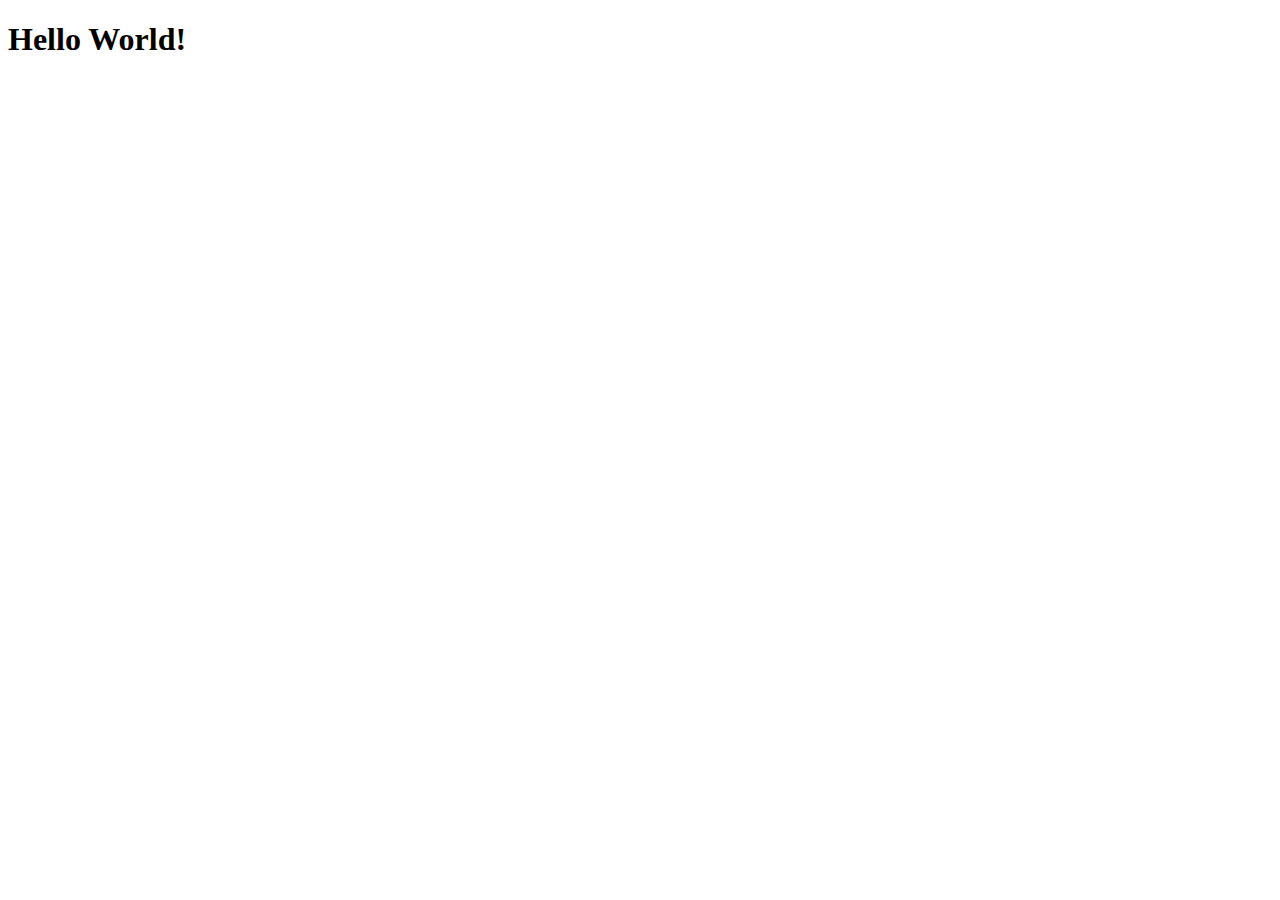
==== index.html @ c3a4f3bd "first step" ====
<!DOCTYPE html>
<html lang="en">
<head>
    <meta charset="UTF-8">
    <meta http-equiv="X-UA-Compatible" content="IE=edge">
    <meta name="viewport" content="width=device-width, initial-scale=1.0">
    <title>Document</title>
</head>
<body>
    <h1>Hello World!</h1>
</body>
</html>
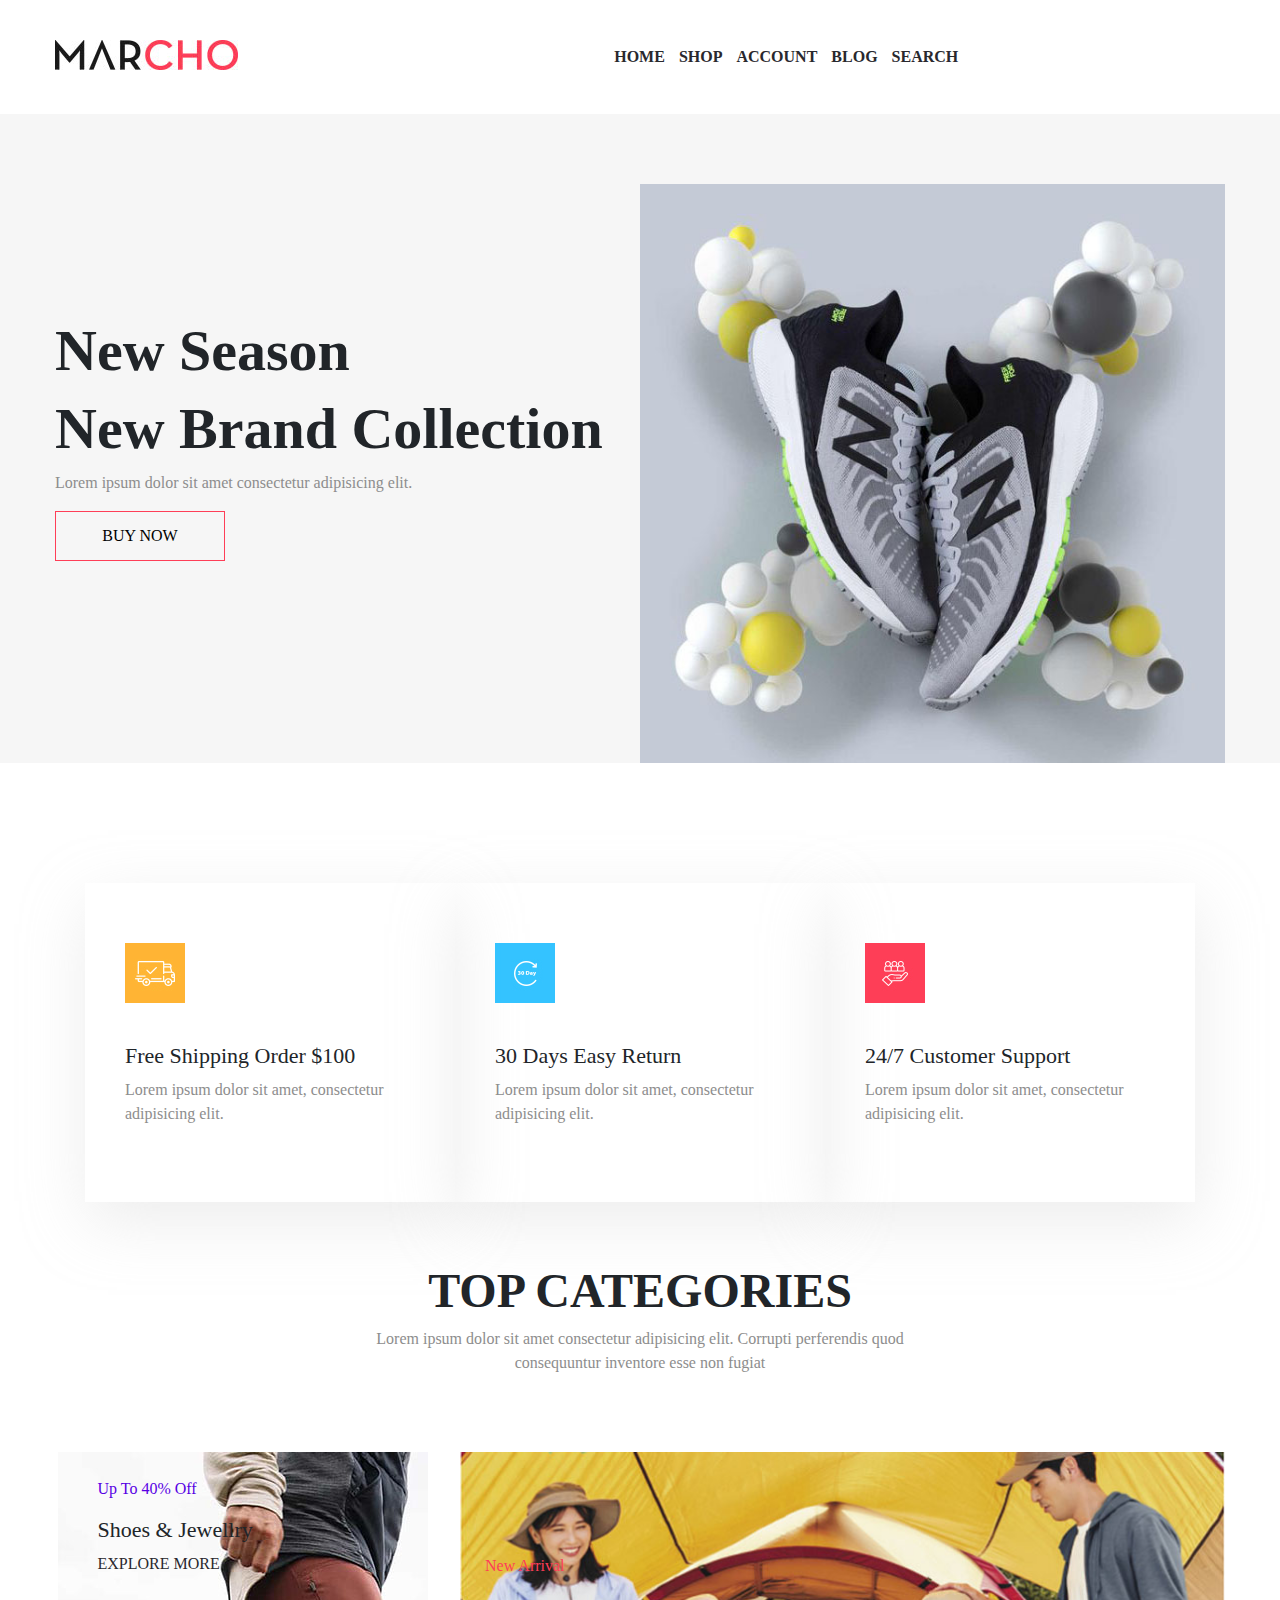
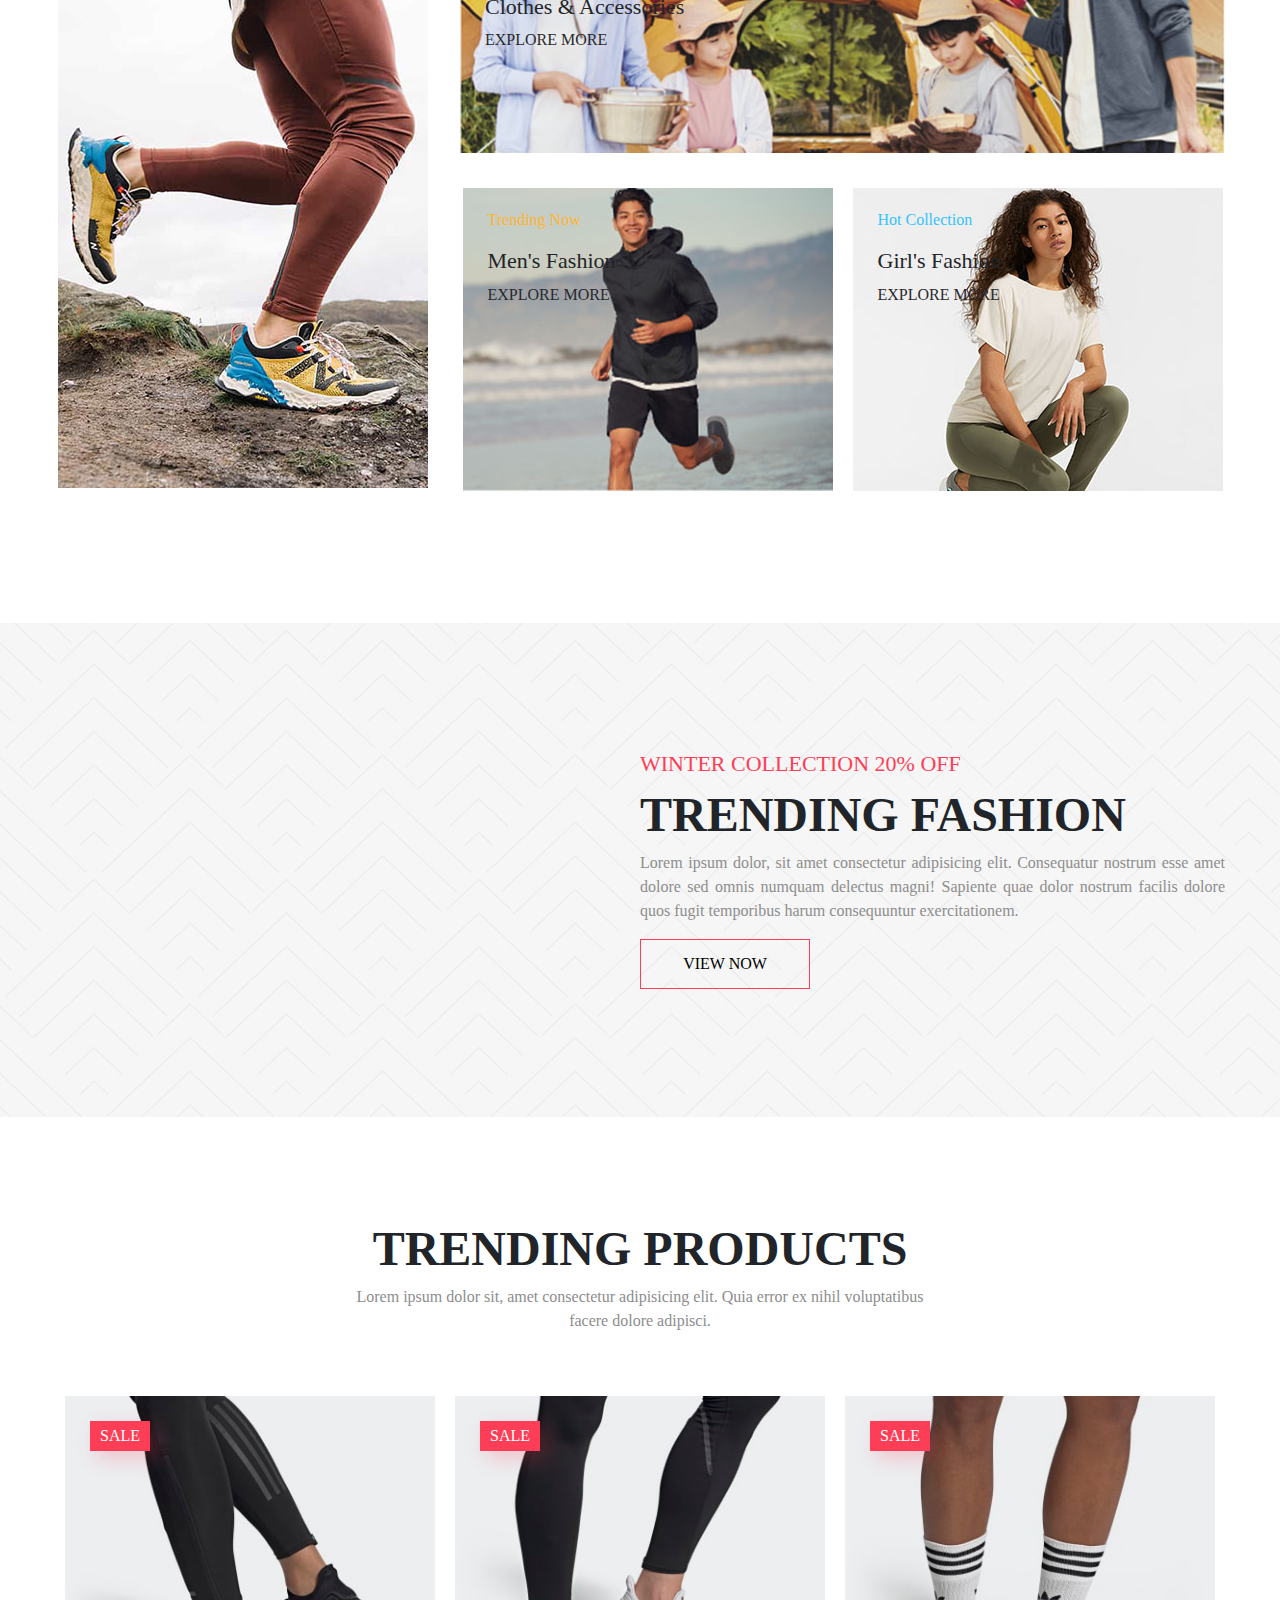
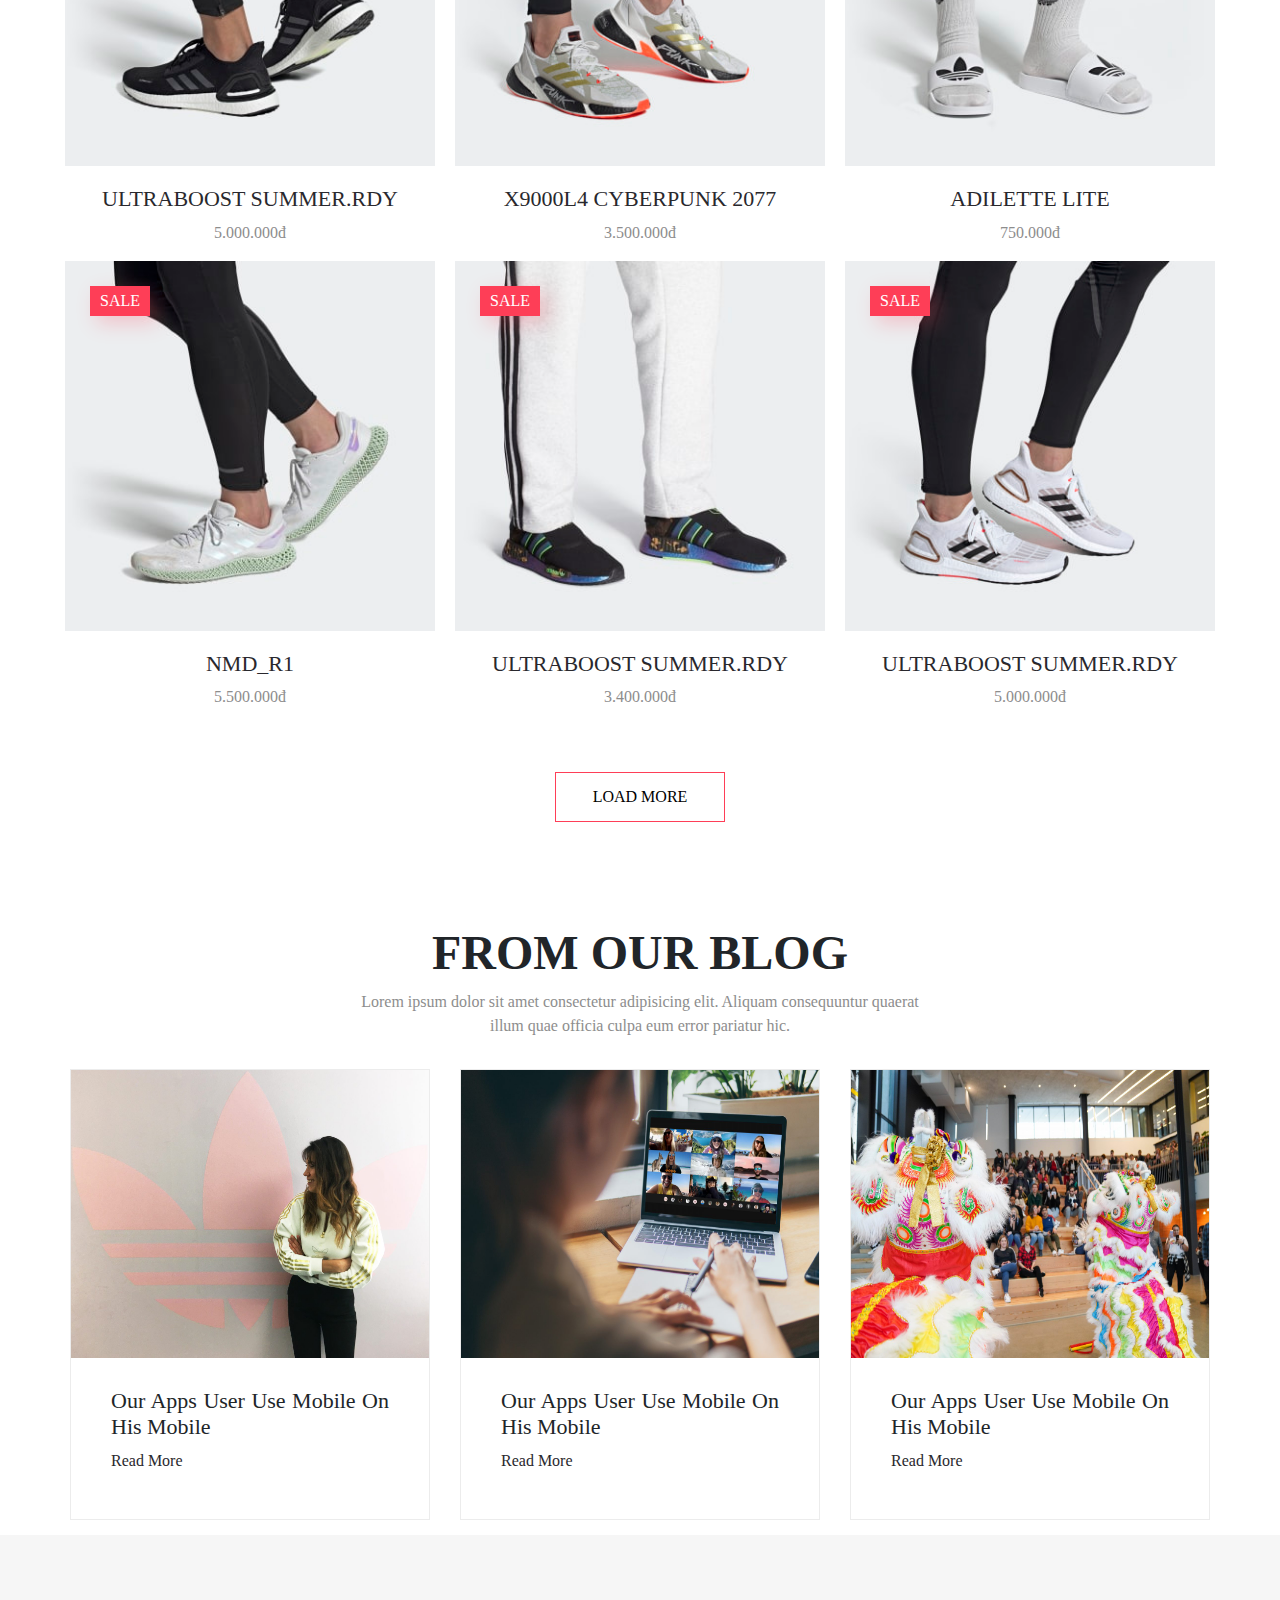
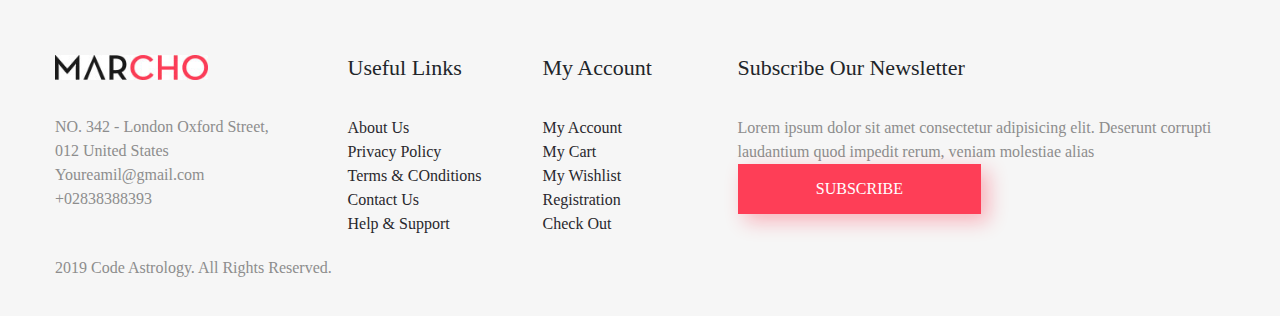
==== commit c3c78975: "change in <head>" ====
--- a/index.html
+++ b/index.html
@@ -4,9 +4,329 @@
     <meta charset="UTF-8">
     <meta http-equiv="X-UA-Compatible" content="IE=edge">
     <meta name="viewport" content="width=device-width, initial-scale=1.0">
-    <title>Document</title>
+    <meta name="description" content="Phân phối các thương hiệu giày lớn trên thế giới Adidas Nike Newe Balance Puma ">
+    <meta name="keywords" content="sneaker Adidas Nike Puma New Balance Reebok Ultraboost">
+    <link rel="stylesheet" href="css/bootstrap.min.css">
+    <link rel="stylesheet" href="css/project4.css">
+    <link rel="stylesheet" href="fonts/fontas5/css/all.min.css">
+    <link rel="stylesheet" href="fonts/flaticon/flaticon.css">
+    <title>MARCHO</title>
 </head>
 <body>
-    <h1>Hello World!</h1>
+    <div id="wrapper">
+
+        <header>
+            <div class="container">
+                <div class="row">
+                    <div class="col-md-3">
+                        <a href="./Project4.html"><img src="./images/logo.jpg" alt=""></a>
+                    </div>
+                    <div class="col-md-9">
+                        <ul>
+                            <li><a href="./Project4.html">HOME</a></li>
+                            <li><a href="./shop-page.html">SHOP</a></li>
+                            <li><a href="./Login.html">ACCOUNT</a></li>
+                            <li><a href="./blog-page.html">BLOG</a></li>
+                            <li><a href="./404.html">SEARCH</a></li>
+                        </ul>
+                    </div>
+                </div>
+            </div>
+        </header>
+
+        <section id="banner">
+            <div class="container">
+                <div class="row align-items-center">
+                    <div class="banner-text col-lg-6">
+                        <h1>New Season</h1>
+                        <h1>New Brand Collection</h1>
+                        <p>Lorem ipsum dolor sit amet consectetur adipisicing elit.</p>
+                        <a href="./404.html"><button class="banner-btn">BUY NOW</button></a>
+                    </div>
+                    <div class="banner-img align-items-end col-lg-6">
+                        <img src="./images/banner/new-balance.jpg" max-width="633px" alt="A new arrival sneaker of New Balance">
+                    </div>
+                </div>
+            </div>
+        </section>
+
+        <section id="categories">
+            <div class="container">
+                <div class="row justify-content-center">
+                    <div class="services col-md-6 col-lg-4">
+                        <div>
+                            <img src="./images/categories/shipping.jpg" alt="">
+                        </div>
+                        <div>
+                            <h3>Free Shipping Order $100</h3>
+                            <p>Lorem ipsum dolor sit amet, consectetur adipisicing elit.</p>
+                        </div>
+                    </div>
+                    <div class="services col-md-6 col-lg-4">
+                        <div>
+                            <img src="./images/categories/return.jpg" alt="">
+                        </div>
+                        <div>
+                            <h3>30 Days Easy Return</h3>
+                            <p>Lorem ipsum dolor sit amet, consectetur adipisicing elit.</p>
+                        </div>
+                    </div>
+                    <div class="services col-md-6 col-lg-4">
+                        <div>
+                            <img src="./images/categories/support.jpg" alt="">
+                        </div>
+                        <div>
+                            <h3>24/7 Customer Support</h3>
+                            <p>Lorem ipsum dolor sit amet, consectetur adipisicing elit.</p>
+                        </div>
+                    </div>
+                </div>
+                <div class="cate-desc row justify-content-center">
+                    <div class="col-lg-6 text-center">
+                        <h2>TOP CATEGORIES</h2>
+                        <p>Lorem ipsum dolor sit amet consectetur adipisicing elit. Corrupti perferendis quod consequuntur inventore esse non fugiat</p>
+                    </div>
+                </div>
+                <div class="row">
+                    <div class="col-lg-4 text-center">
+                        <div class="vertical-rectangle">
+                            <img src="./images/categories/shoes.jpg" alt="">
+                            <div class="text">
+                                <p>Up To 40% Off</p>
+                                <h3>Shoes & Jewellry</h3>
+                                <a href="./404.html">EXPLORE MORE</a>
+                            </div>
+                        </div>
+                    </div>
+                    <div class="col-lg-8">
+                        <div class="row">
+                            <div class="col text-center">
+                                <div class="horizontal-rectangle">
+                                    <img src="./images/categories/clothes.jpg" alt="">
+                                    <div class="text">
+                                        <p>New Arrival</p>
+                                        <h3>Clothes & Accessories</h3>
+                                        <a href="./404.html">EXPLORE MORE</a>
+                                    </div>
+                                </div>
+                            </div>
+                        </div>
+                        <div class="row">
+                            <div class="col-md-6 text-center">
+                                <div class="left-square">
+                                    <img src="./images/categories/men.jpg" alt="">
+                                    <div class="text">
+                                        <p>Trending Now</p>
+                                        <h3>Men's Fashion</h3>
+                                        <a href="./404.html">EXPLORE MORE</a>
+                                    </div>
+                                </div>
+                            </div>
+                            <div class="col-md-6 text-center">
+                                <div class="right-square">
+                                    <img src="./images/categories/women.jpg" alt="">
+                                    <div class="text">
+                                        <p>Hot Collection</p>
+                                        <h3>Girl's Fashion</h3>
+                                        <a href="#">EXPLORE MORE</a>
+                                    </div>
+                                </div>
+                            </div>
+                        </div>
+                    </div>
+                </div>
+            </div>
+        </section>
+
+        <section id="video">
+            <div class="container">
+                <div class="row">
+                    <div class="col-md-6">
+                        <iframe src="https://www.youtube-nocookie.com/embed/p4mdrzzewgc" title="YouTube video player" frameborder="0" allow="accelerometer; autoplay; clipboard-write; encrypted-media; gyroscope; picture-in-picture" allowfullscreen></iframe>
+                    </div>
+                    <div class="col-md-6">
+                        <h3>WINTER COLLECTION 20% OFF</h3>
+                        <h2>TRENDING FASHION</h2>
+                        <p>Lorem ipsum dolor, sit amet consectetur adipisicing elit. Consequatur nostrum esse amet dolore sed omnis numquam delectus magni! Sapiente quae dolor nostrum facilis dolore quos fugit temporibus harum consequuntur exercitationem.</p>
+                        <a href="./404.html"><button>VIEW NOW</button></a>
+                    </div>
+                </div>
+            </div>
+        </section>
+
+        <section id="products">
+            <div class="container">
+                <div class="row justify-content-center">
+                    <div class="col-md-8 col-lg-6 text-center">
+                        <h2>TRENDING PRODUCTS</h2>
+                        <p>Lorem ipsum dolor sit, amet consectetur adipisicing elit. Quia error ex nihil voluptatibus facere dolore adipisci.</p>
+                    </div>
+                </div>
+                <div class="main-products row justify-content-center">
+                    <div class="col-md-6 col-xl-4 text-center">
+                        <div class="product-img">
+                            <img src="./images/products/product-1.jpg" alt="">
+                            <div class="sale">SALE</div>
+                        </div>
+                        <div class="product-name">
+                            <a href="./404.html"><h3>ULTRABOOST SUMMER.RDY</h3></a>
+                            <p>5.000.000đ</p>      
+                        </div>
+                    </div>
+                    <div class="col-md-6 col-xl-4 text-center">
+                        <div class="product-img">
+                            <img src="./images/products/product-2.jpg" alt="">
+                            <div class="sale">SALE</div>
+                        </div>
+                        <div class="product-name">
+                            <a href="./404.html"><h3>X9000L4 CYBERPUNK 2077</h3></a>
+                            <p>3.500.000đ</p>      
+                        </div>
+                    </div>
+                    <div class="col-md-6 col-xl-4 text-center">
+                        <div class="product-img">
+                            <img src="./images/products/product-3.jpg" alt="">
+                            <div class="sale">SALE</div>
+                        </div>
+                        <div class="product-name">
+                            <a href="./404.html"><h3>ADILETTE LITE</h3></a>
+                            <p>750.000đ</p>      
+                        </div>
+                    </div>
+                    <div class="col-md-6 col-xl-4 text-center">
+                        <div class="product-img">
+                            <img src="./images/products/product-4.jpg" alt="">
+                            <div class="sale">SALE</div>
+                        </div>
+                        <div class="product-name">
+                            <a href="./404.html"><h3>NMD_R1</h3></a>
+                            <p>5.500.000đ</p>      
+                        </div>
+                    </div>
+                    <div class="col-md-6 col-xl-4 text-center">
+                        <div class="product-img">
+                            <img src="./images/products/product-5.jpg" alt="">
+                            <div class="sale">SALE</div>
+                        </div>
+                        <div class="product-name">
+                            <a href="./404.html"><h3>ULTRABOOST SUMMER.RDY</h3></a>
+                            <p>3.400.000đ</p>      
+                        </div>
+                    </div>
+                    <div class="col-md-6 col-xl-4 text-center">
+                        <div class="product-img">
+                            <img src="./images/products/product-6.jpg" alt="">
+                            <div class="sale">SALE</div>
+                        </div>
+                        <div class="product-name">
+                            <a href="./404.html"><h3>ULTRABOOST SUMMER.RDY</h3></a>
+                            <p>5.000.000đ</p>
+                        </div>
+                    </div>
+                </div>
+                <div class="row justify-content-center">
+                    <div class="col-lg-2 text-center">
+                        <a href="./shop-page.html"><button>LOAD MORE</button></a>
+                    </div>
+                </div>
+            </div>
+        </section>
+        
+        <section id="blogs">
+            <div class="container">
+                <div class="row justify-content-center">
+                    <div class="col-md-8 col-lg-6 text-center">
+                        <h2>FROM OUR BLOG</h2>
+                        <p>Lorem ipsum dolor sit amet consectetur adipisicing elit. Aliquam consequuntur quaerat illum quae officia culpa eum error pariatur hic.</p>
+                    </div>
+                </div>
+                <div class="row justify-content-center">
+                    <div class="blog col-md-6 col-xl-4 text-center">
+                        <div class="blog-content">
+                            <img src="./images/blogs/blog01.jpg" alt="">
+                            <h3>Our Apps User Use Mobile On His Mobile</h3>
+                            <p><a href="./404.html">Read More</a></p>
+                        </div>
+                    </div>
+                    <div class="blog col-md-6 col-xl-4 text-center">
+                        <div class="blog-content">
+                            <img src="./images/blogs/blog02.jpg" alt="">
+                            <h3>Our Apps User Use Mobile On His Mobile</h3>
+                            <p><a href="./404.html">Read More</a></p>
+                        </div>
+                    </div>
+                    <div class="blog col-md-6 col-xl-4 text-center">
+                        <div class="blog-content">
+                            <img src="./images/blogs/blog03.jpg" alt="">
+                            <h3>Our Apps User Use Mobile On His Mobile</h3>
+                            <p><a href="./404.html">Read More</a></p>
+                        </div>
+                    </div>
+                </div>
+            </div>
+        </section>
+
+        <footer>
+            <div class="container">
+                <div class="row">
+                    <div class="col-sm-6 col-lg-3">
+                        <div class="row upper">
+                            <a href="#"><img src="./images/logo.jpg" alt=""></a>
+                        </div
+                        ><div class="row middle">
+                            <p>
+                                NO. 342 - London Oxford Street,<br>
+                                012 United States<br>
+                                Youreamil@gmail.com<br>
+                                +02838388393
+                            </p>
+                        </div>
+                    </div>
+                    <div class="col-sm-6 col-lg-2">
+                        <div class="row upper">
+                            <h3>Useful Links</h3>
+                        </div>
+                        <div class="row middle">
+                            <p>
+                                <a href="#">About Us</a><br>
+                                <a href="#">Privacy Policy</a><br>
+                                <a href="#">Terms & COnditions</a><br>
+                                <a href="#">Contact Us</a><br>
+                                <a href="#">Help & Support</a>
+                            </p>
+                        </div>
+                    </div>
+                    <div class="col-sm-6 col-lg-2">
+                        <div class="row upper">
+                            <h3>My Account</h3>
+                        </div>
+                        <div class="row middle">
+                            <p>
+                                <a href="#">My Account</a><br>
+                                <a href="#">My Cart</a><br>
+                                <a href="#">My Wishlist</a><br>
+                                <a href="#">Registration</a><br>
+                                <a href="#">Check Out</a>
+                            </p>
+                        </div>
+                    </div>
+                    <div class="col-sm-6 col-lg-5">
+                        <div class="row upper">
+                            <h3>Subscribe Our Newsletter</h3>
+                        </div><div class="row middle">
+                            <p>Lorem ipsum dolor sit amet consectetur adipisicing elit. Deserunt corrupti laudantium quod impedit rerum, veniam molestiae alias</p>
+                            <button type="submit" class="subscribe">SUBSCRIBE</button>
+                        </div>
+                    </div>
+                    <div class="row lower">
+                        <div class="col-6 text-start">
+                            <p><i class="far fa-copyright"></i> 2019 Code Astrology. All Rights Reserved.</p>   
+                        </div>
+                    </div>
+                </div>
+            </div>
+        </footer>
+
+    </div>
 </body>
 </html>--- a/css/project4.css
+++ b/css/project4.css
@@ -0,0 +1,510 @@
+* {
+    box-sizing: border-box;
+    padding: 0;
+    margin: 0;
+    font-family: Quicksand, Roboto, san-serif;
+}
+
+.container {
+    max-width: 1170px;
+    padding: 0;
+}
+
+.row {
+    width: 100%;
+    margin: 0;
+}
+
+.row>* {
+    padding: 0;
+    margin: 0;
+}
+
+img {
+    width: 100%;
+    height: auto;
+}
+
+a {
+    text-decoration: none;
+    color: #29282d;
+}
+
+a:hover {
+    color: #fe3e57;
+}
+
+h1 {
+    font-size: 58px;
+    font-family: Roboto;
+    font-weight: bold;
+}
+
+h2 {
+    font-size: 48px;
+    font-family: Roboto;
+    font-weight: bold;
+}
+
+h3 {
+    font-size: 22px;
+    font-family: Roboto;
+    font-weight: 400;
+}
+
+p {
+    font-size: 16px;
+    font-weight: 500;
+    color: #8d8d8d;
+}
+
+button {
+    width: 170px;
+    height: 50px;
+    border: 1px solid #fe3e57;
+    background-color: unset;
+}
+
+button:hover {
+    background-color: #fe3e57;
+    color: #ffffff;
+    box-shadow: 7px 7px 20px rgb(255, 17, 48, 0.3);
+}
+
+/*Header*/
+header img {
+    max-width: 183px;
+}
+
+header {
+    padding: 40px 0;
+}
+
+header ul {
+    text-align: center;
+    margin-bottom: 0;
+    padding-left: 0;
+}
+
+header li {
+    text-decoration: none;
+    display: inline-block;
+    font-family: Roboto;
+    font-weight: bold;
+    padding: 5px;
+}
+
+header a:hover {
+    text-decoration: underline;
+}
+
+
+/*Home banner*/
+#banner {
+    background-image: url("../images/banner-bg.jpg");
+}
+
+.banner-img {
+    padding-top: 70px;
+}
+
+/*Categories*/
+#categories {
+    padding: 120px 0;
+}
+
+.services img {
+    max-width: 60px;
+}
+
+.services {
+    padding: 60px 40px;
+    max-width: 370px;
+    box-shadow: 2px 20px 60px rgb(202,202,202,0.35);
+}
+
+.services h3 {
+    padding-top: 40px;
+}
+
+.cate-desc {
+    padding: 60px 5px 46px;
+}
+
+.vertical-rectangle img {
+    max-width: 370px;
+    max-height: 636px;    
+}
+
+.vertical-rectangle {
+    padding: 15px 15px 15px 0;
+    display: inline-block;
+    position: relative;
+}
+
+.vertical-rectangle .text {
+    position: absolute;
+    top: 40px;
+    left: 40px;
+    text-align: justify;
+}
+
+.vertical-rectangle p {
+    color: #5800e4;
+    font-weight: 500;
+}
+
+.vertical-rectangle h3 {
+    font-weight: 500;
+}
+
+.horizontal-rectangle img {
+    max-width: 770px;
+    max-height: 303px;
+}
+
+.horizontal-rectangle {
+    padding: 15px 0 15px 15px;
+    display: inline-block;
+    position: relative;
+}
+
+.horizontal-rectangle .text {
+    position: absolute;
+    top: 50%;
+    left: 40px;
+    transform: translateY(-50%);
+    text-align: justify;
+}
+
+.horizontal-rectangle p {
+    color: #fe3e57;
+    font-weight: 500;
+}
+
+.horizontal-rectangle h3 {
+    font-weight: 500;
+}
+
+.left-square img {
+    max-width: 370px;
+    max-height: 303px;
+}
+
+.left-square {
+    padding: 20px 0 10px 15px;
+    display: inline-block;
+    position: relative;
+}
+
+.left-square .text {
+    position: absolute;
+    top: 40px;
+    left: 40px;
+    text-align: justify;
+}
+
+.left-square p {
+    color: #ffb534;
+    font-weight: 500;
+}
+
+.left-square h3 {
+    font-weight: 500;
+}
+
+.right-square img {
+    max-width: 370px;
+    max-height: 303px;
+}
+
+.right-square {
+    padding: 20px 0 10px 15px;
+    display: inline-block;
+    position: relative;
+}
+
+.right-square .text {
+    position: absolute;
+    top: 40px;
+    left: 40px;
+    text-align: justify;
+}
+
+.right-square p {
+    color: #34c3ff;
+    font-weight: 500;
+}
+
+.right-square h3 {
+    font-weight: 500;
+}
+
+/*Video*/
+iframe {
+    max-width: 535px;
+    max-height: 479px;
+    width: 95%;
+    height: 95%;
+}
+
+#video {
+    padding: 10% 0;
+    background-image: url("../images/video-bg.jpg");
+}
+
+#video h3 {
+    font-family: Quicksand;
+    font-weight: 500;
+    color: #fe3e57;
+}
+
+#video p {
+    text-align: justify;
+}
+
+/*Products*/
+#products {
+    padding: 8% 0;
+}
+
+.main-products {
+    padding: 4% 0;
+}
+
+.product-img {
+    max-width: 370px;
+    display: inline-block;
+    position: relative;
+}
+
+.sale {
+    width: 60px;
+    height: 30px;
+    text-align: center;
+    line-height: 30px;
+    color: #ffffff;
+    background-color: #fe3e57;
+    box-shadow: 7px 7px 20px rgb(254, 62, 87, 0.25);
+    position: absolute;
+    top: 25px;
+    left: 25px;
+}
+
+.product-name {
+    padding-top: 20px;
+}
+
+/* .btn-product {
+    width: 212px;
+    height: 50px;
+    border: none;
+    align-items: center;
+    justify-content: center;
+    box-shadow: 5px 5px 30px rgb(152, 152, 152, 0.2);
+    position: absolute;
+    bottom: 50px;
+    left: 79px;
+    display: none;
+}
+.btn-product .mid-icon{
+    padding: 2px 0px;
+    border-left: solid 1px rgb(236, 236, 236);
+    border-right: solid 1px rgb(236, 236, 236);
+}
+.btn-product i{
+    padding: 0 23px;
+}
+
+.btn-product i::before{
+    margin: 0;
+} */
+
+/*Blog*/
+.blog {
+    padding: 15px;
+}
+
+#blogs img {
+    max-width: 370px;
+    height: 288px;
+}
+
+.blog-content {
+    max-width: 370px;
+    border: solid 1px rgb(236,236,236);
+    display: inline-block;
+}
+
+.blog-content h3 {
+    text-align: justify;
+    padding: 30px 40px 0;
+}
+
+.blog-content p {
+    text-align: justify;
+    padding: 0 40px 30px;
+}
+
+.blog-content:hover {
+    box-shadow: 20px 20px 100px rgb(202,202,202,0.35);
+    border: none;
+}
+
+/*Footer*/
+footer {
+    background-image: url("../images/footer-bg.jpg");
+    padding-top: 85px;
+}
+footer img {
+    max-width: 153px;
+}
+
+footer input {
+    width: 320px;
+}
+
+.subscribe {
+    justify-self: center;
+    width: 50%;
+    background-color: #fe3e57;
+    color: #ffffff;
+    box-shadow: 7px 7px 20px rgb(255, 17, 48, 0.3);
+}
+
+.upper {
+    padding: 35px 0;
+}
+
+.lower {
+    padding: 20px 0;
+}
+
+/*SHOP PAGE*/
+.shop-banner {
+    padding: 136px 0;
+    background-image: url('../images/banner/shop-banner.jpg');
+    background-repeat: no-repeat;
+    background-size: cover;
+    background-position: center;
+    color: #f0f0f0;
+}
+
+.shop-banner a {
+    color: #f0f0f0;
+}
+
+.shop-banner a:hover {
+    color: #fe3e57;
+}
+
+.shop-banner p {
+    color: #f0f0f0;
+}
+
+#shop-products {
+    padding: 120px 0;
+}
+
+/*BLOG LIST*/
+.blog-banner {
+    padding: 136px 0;
+    background-image: url('../images/banner/blog-banner.jpg');
+    background-repeat: no-repeat;
+    background-size: cover;
+    background-position: center;
+}
+
+#blog-list {
+    padding: 120px 0;
+}
+
+#blog-list img {
+    max-width: 370px;
+    height: 288px;
+}
+
+/*Account*/
+#account {
+    padding: 120px 0;
+}
+
+.account-banner {
+    padding: 136px 0;
+    background-image: url('../images/banner/shop-banner.jpg');
+    background-repeat: no-repeat;
+    background-size: cover;
+    background-position: center;
+    color: #f0f0f0;
+}
+
+.account-banner a {
+    color: #f0f0f0;
+}
+
+.account-banner a:hover {
+    color: #fe3e57;
+}
+
+.account-banner p {
+    color: #f0f0f0;
+}
+
+form input {
+    width: 100%;
+    max-width: 570px;
+    height: 60px;
+    margin-top: 10px;
+    margin-bottom: 40px;
+    border: none;
+    background-color: #f6f6f6;
+}
+
+form p {
+    max-width: 570px;
+}
+
+label {
+    font-family: Quicksand;
+    font-size: 16px;
+    font-weight: 500;
+    color: #8d8d8d;
+}
+
+#remember {
+    width: auto;
+    margin: auto;
+    height: auto;
+}
+
+#account-btn {
+    color: #ffffff;
+    border: none;
+    background-color: #292929;
+    margin-bottom: 20px;
+}
+
+#account-btn:hover {
+    background-color: #fe3e57;
+    color: #ffffff;
+    box-shadow: 7px 7px 20px rgb(255, 17, 48, 0.3);
+}
+
+/*Error 404*/
+#header404 {
+    background-color: #f6f6f6;
+}
+
+#error404 {
+    padding: 120px 0;
+}
+
+.text-404 {
+    padding-right: 30px;
+    padding-bottom: 30px;
+    text-align: justify;
+}
+
+.img-404 {
+    max-width: 600px;
+}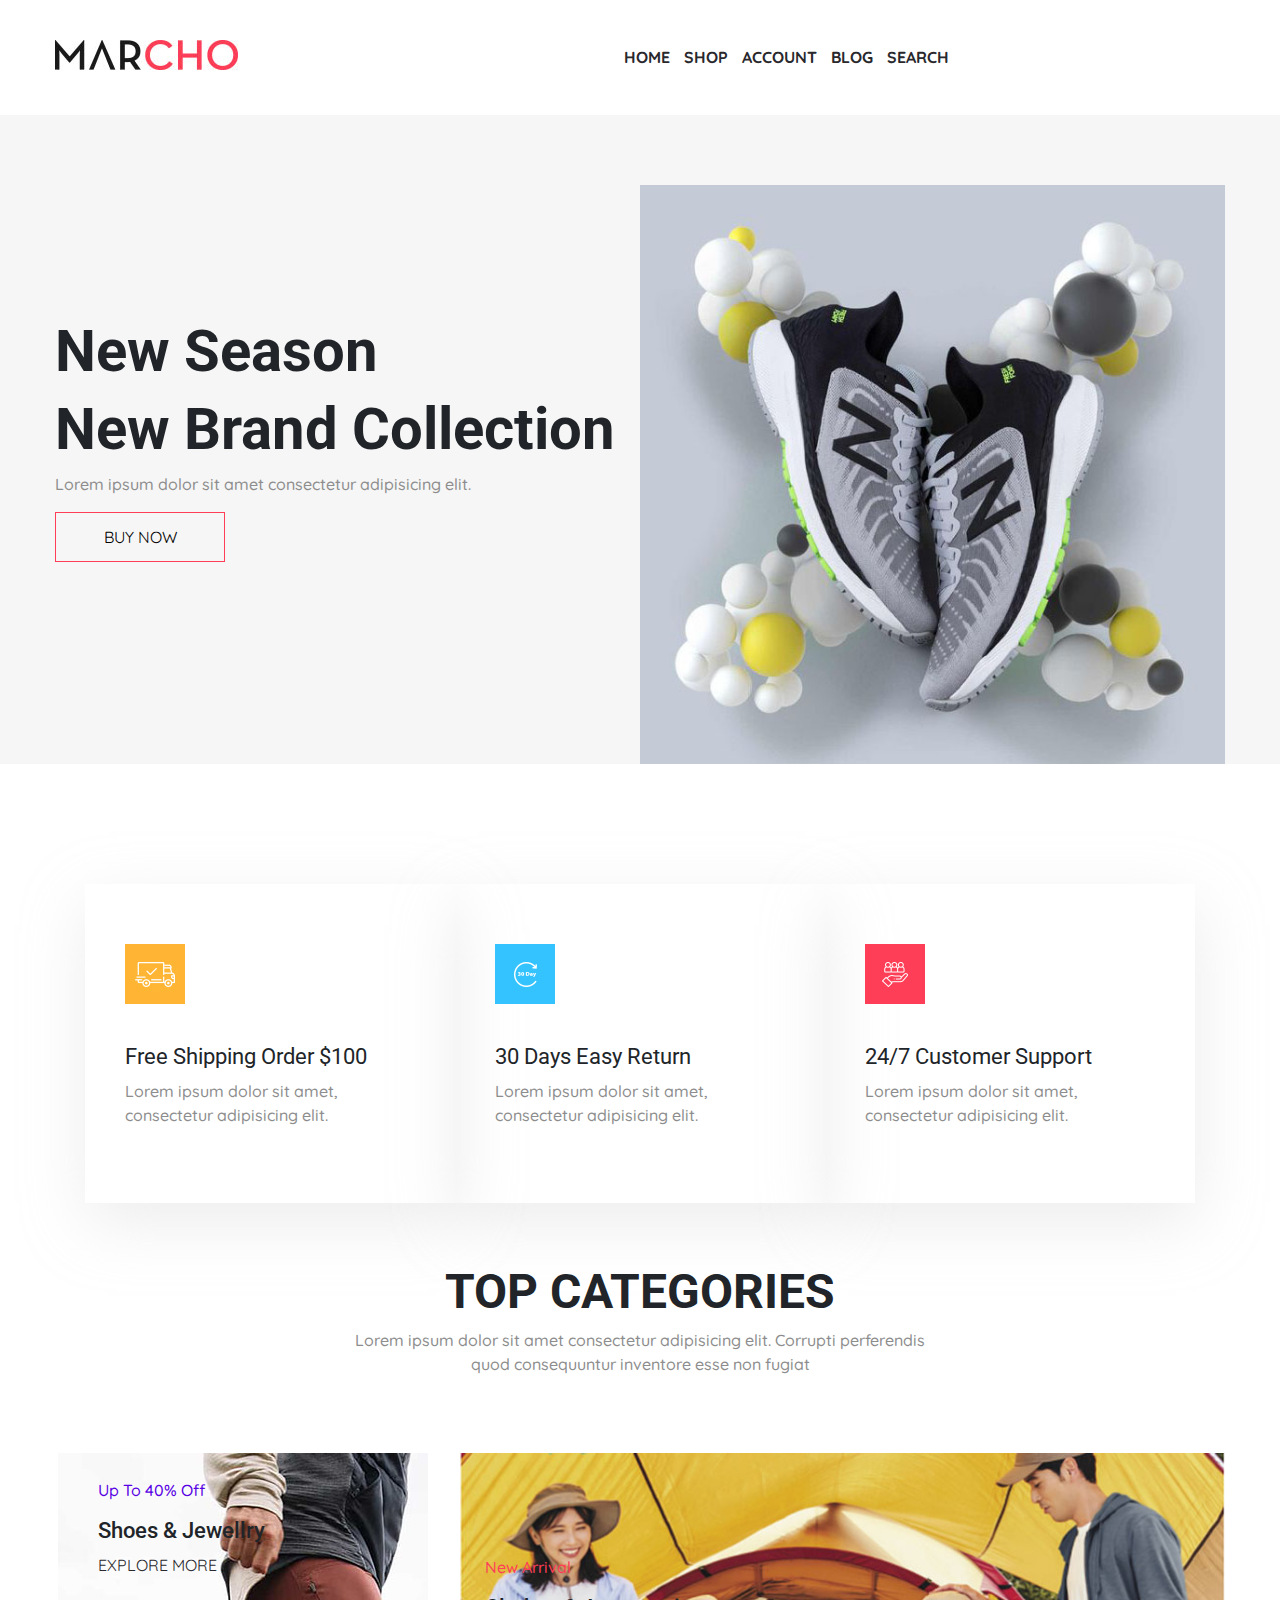
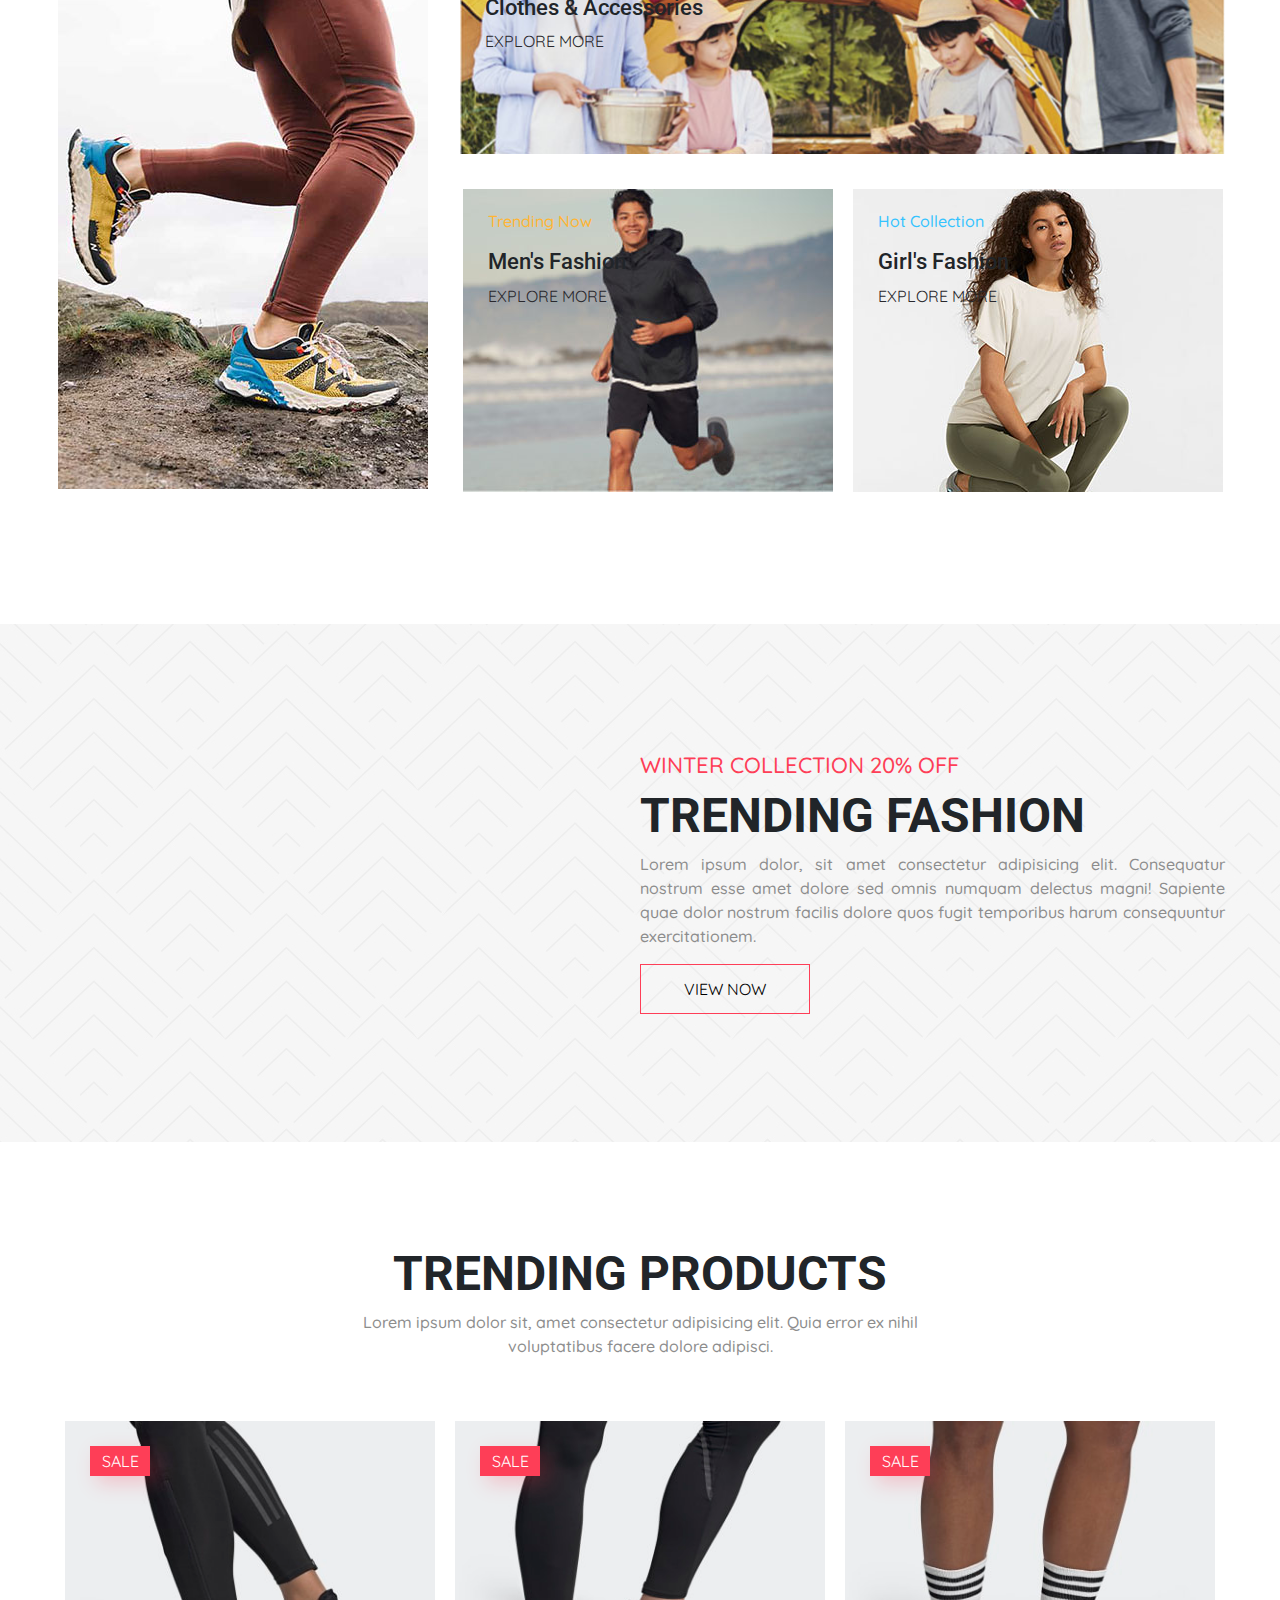
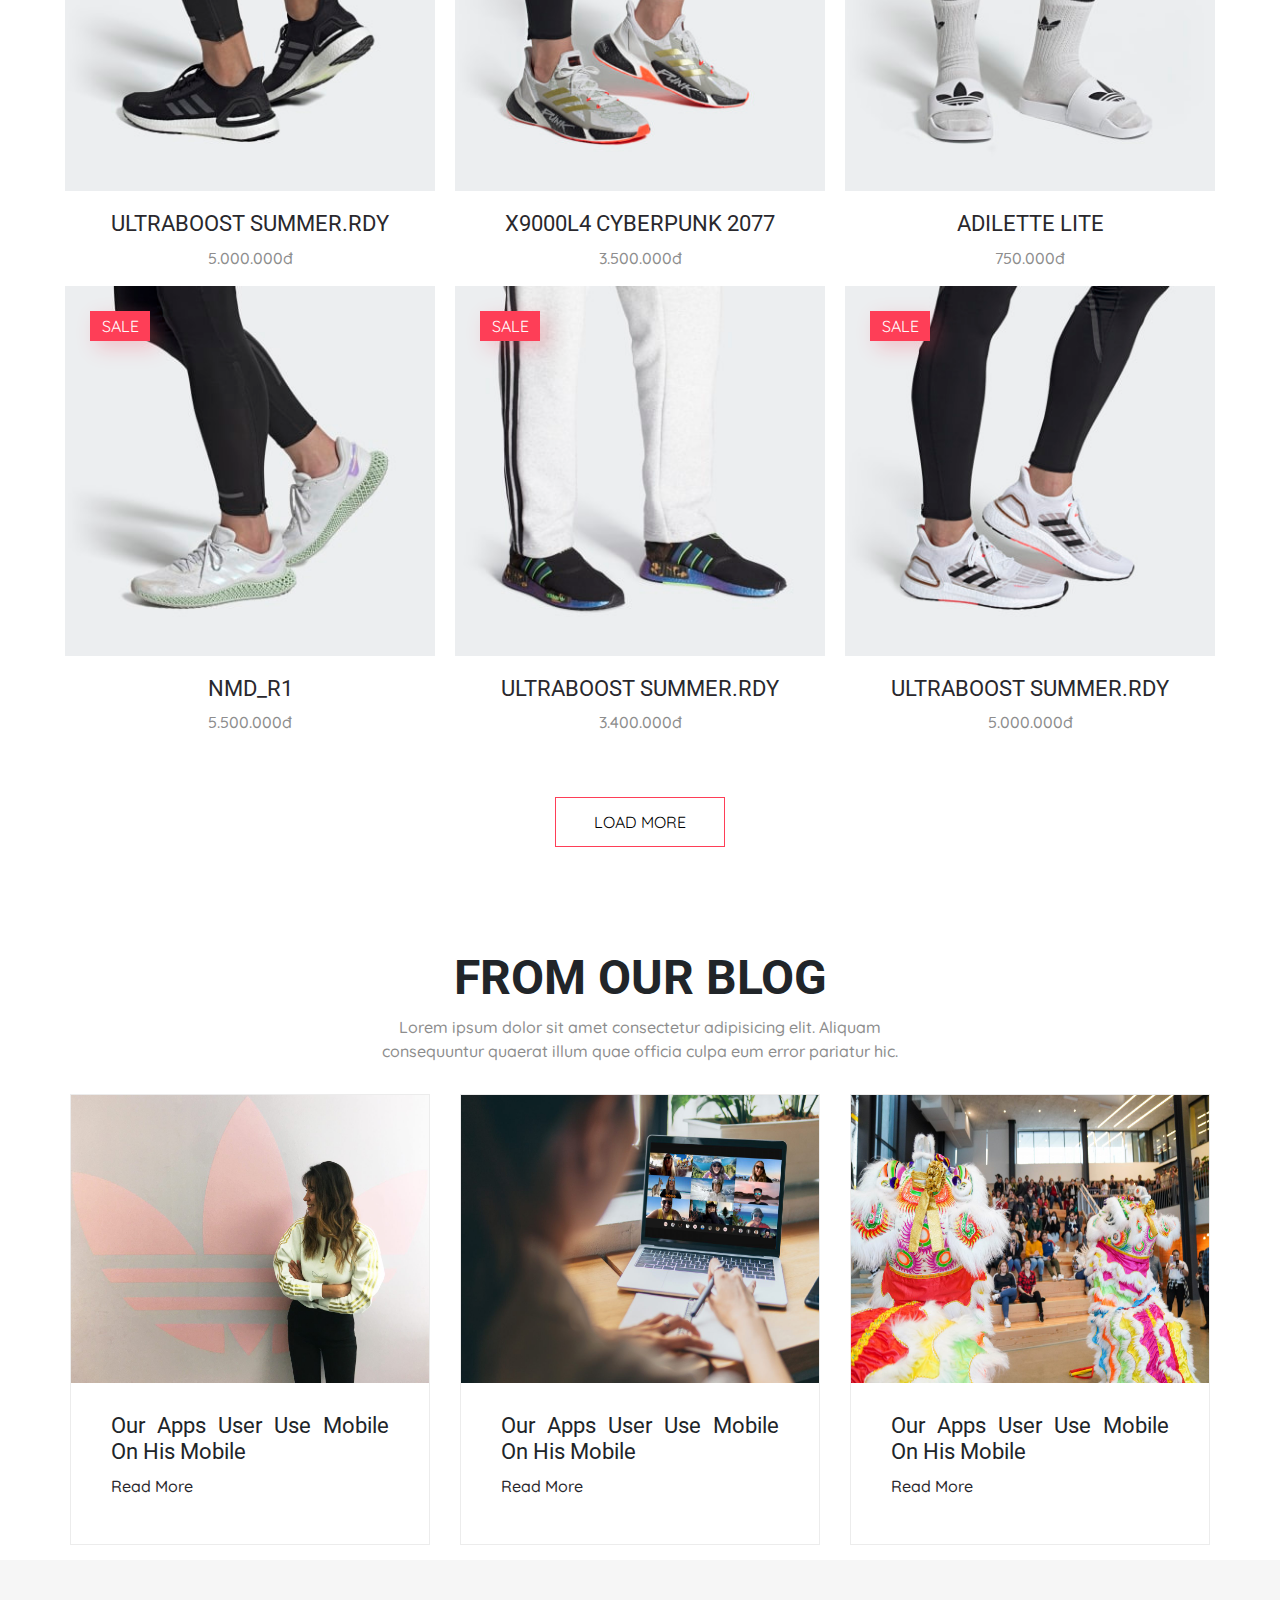
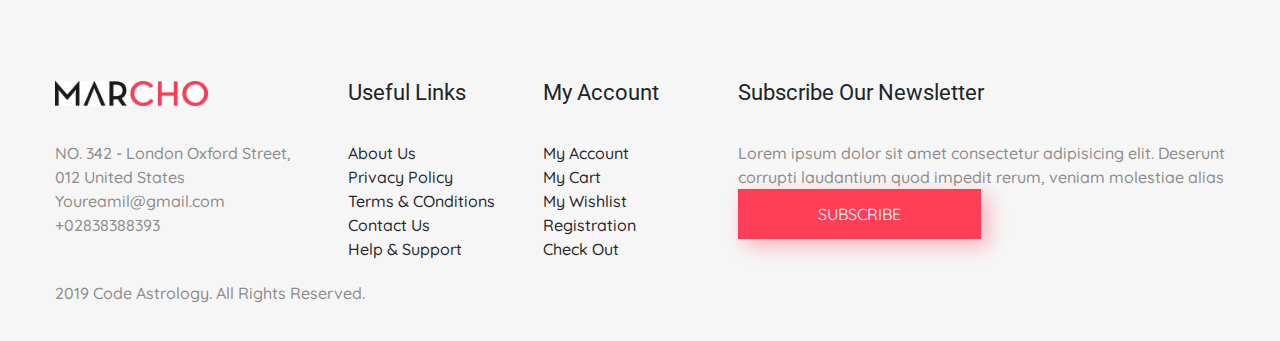
==== commit b15719bd: "update 2" ====
--- a/index.html
+++ b/index.html
@@ -4,12 +4,26 @@
     <meta charset="UTF-8">
     <meta http-equiv="X-UA-Compatible" content="IE=edge">
     <meta name="viewport" content="width=device-width, initial-scale=1.0">
+    <link href="https://fonts.googleapis.com/css2?family=Quicksand:wght@300;400;500;600;700&family=Roboto:ital,wght@0,100;0,300;0,400;0,500;0,700;0,900;1,100;1,300;1,400;1,500;1,700;1,900&display=swap" rel="stylesheet">
     <meta name="description" content="Phân phối các thương hiệu giày lớn trên thế giới Adidas Nike Newe Balance Puma ">
     <meta name="keywords" content="sneaker Adidas Nike Puma New Balance Reebok Ultraboost">
+    <meta name="google-site-verification" content="_Iea7LJp0jBrQCsghXUWoBA2SOSs0mNqhL940E6KIyU" />
+
     <link rel="stylesheet" href="css/bootstrap.min.css">
     <link rel="stylesheet" href="css/project4.css">
     <link rel="stylesheet" href="fonts/fontas5/css/all.min.css">
     <link rel="stylesheet" href="fonts/flaticon/flaticon.css">
+
+    <!-- Global site tag (gtag.js) - Google Analytics -->
+    <script async src="https://www.googletagmanager.com/gtag/js?id=G-TYF3VK9R65"></script>
+    <script>
+    window.dataLayer = window.dataLayer || [];
+    function gtag(){dataLayer.push(arguments);}
+    gtag('js', new Date());
+
+    gtag('config', 'G-TYF3VK9R65');
+    </script>
+    
     <title>MARCHO</title>
 </head>
 <body>
@@ -326,7 +340,6 @@
                 </div>
             </div>
         </footer>
-
     </div>
 </body>
 </html>